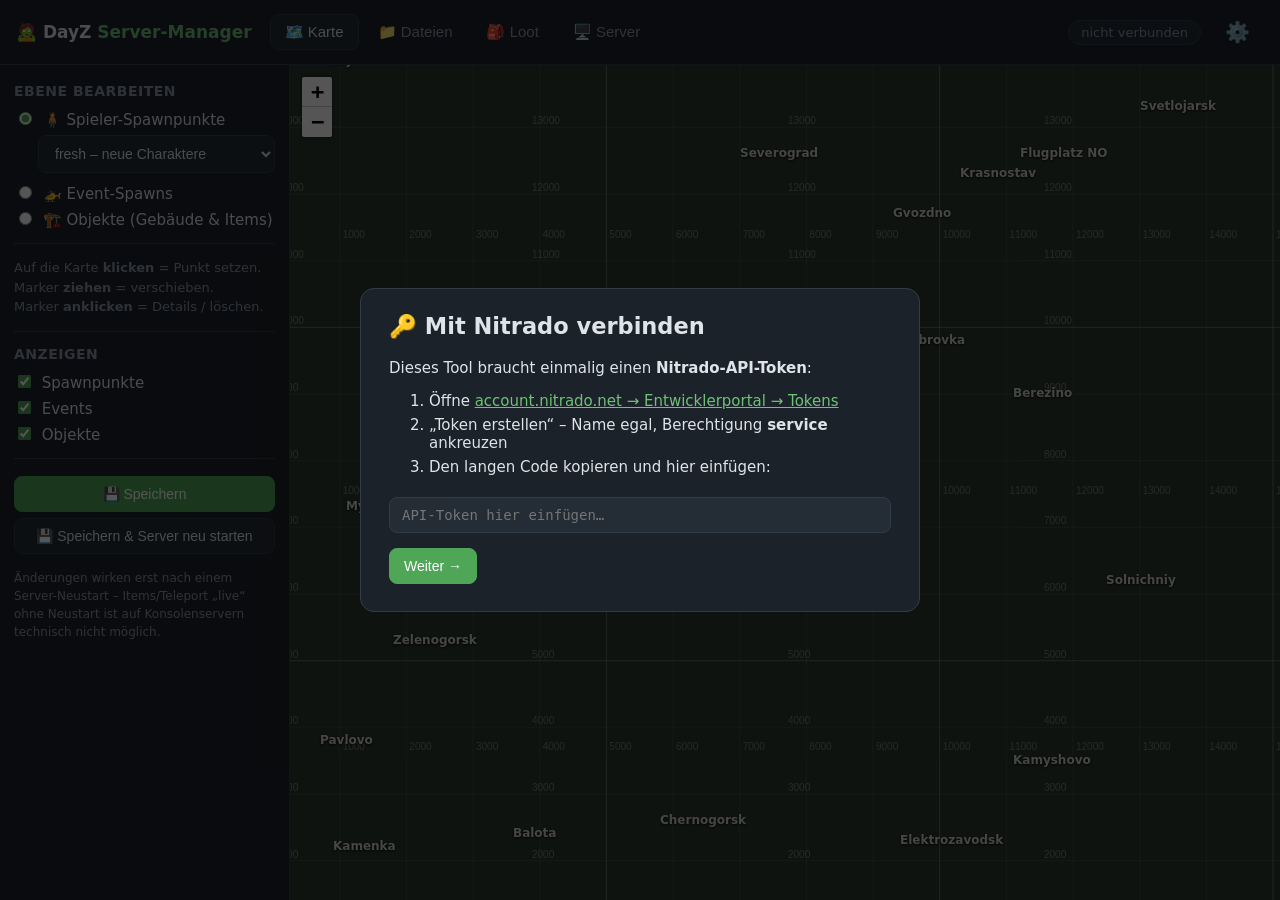
==== index.html @ c8b9493d "DayZ Nitrado Server-Manager als Handy-Web-App Statische Web-App für DayZ-Konsolenserver bei Nitrado:" ====
<!DOCTYPE html>
<html lang="de">
<head>
<meta charset="utf-8">
<meta name="viewport" content="width=device-width, initial-scale=1">
<title>DayZ Nitrado Server-Manager</title>
<link rel="icon" href="data:image/svg+xml,<svg xmlns='http://www.w3.org/2000/svg' viewBox='0 0 100 100'><text y='80' font-size='80'>🧟</text></svg>">
<link rel="stylesheet" href="vendor/leaflet/leaflet.css">
<link rel="stylesheet" href="style.css">
</head>
<body>

<header>
  <div class="brand">🧟 DayZ <span>Server-Manager</span></div>
  <nav id="tabs">
    <button data-tab="map" class="active">🗺️ Karte</button>
    <button data-tab="files">📁 Dateien</button>
    <button data-tab="loot">🎒 Loot</button>
    <button data-tab="server">🖥️ Server</button>
  </nav>
  <div class="header-right">
    <span id="status-pill" class="pill">…</span>
    <button id="btn-settings" title="Einstellungen">⚙️</button>
  </div>
</header>

<!-- ============================== Karte ============================== -->
<main id="tab-map" class="tab active">
  <aside class="map-side">
    <h3>Ebene bearbeiten</h3>
    <label class="radio"><input type="radio" name="layer" value="spawns" checked>
      🧍 Spieler-Spawnpunkte</label>
    <div class="sub" id="spawn-sub">
      <select id="spawn-section">
        <option value="fresh">fresh – neue Charaktere</option>
        <option value="hop">hop – Serverwechsler</option>
        <option value="travel">travel – Reisende</option>
      </select>
    </div>
    <label class="radio"><input type="radio" name="layer" value="events">
      🚁 Event-Spawns</label>
    <div class="sub hidden" id="event-sub">
      <select id="event-select"></select>
      <button id="btn-new-event" class="small">+ Neues Event</button>
    </div>
    <label class="radio"><input type="radio" name="layer" value="objects">
      🏗️ Objekte (Gebäude &amp; Items)</label>

    <hr>
    <p class="hint">Auf die Karte <b>klicken</b> = Punkt setzen.<br>
       Marker <b>ziehen</b> = verschieben.<br>
       Marker <b>anklicken</b> = Details / löschen.</p>

    <hr>
    <h3>Anzeigen</h3>
    <label><input type="checkbox" id="show-spawns" checked> Spawnpunkte</label>
    <label><input type="checkbox" id="show-events" checked> Events</label>
    <label><input type="checkbox" id="show-objects" checked> Objekte</label>

    <hr>
    <div id="map-dirty" class="dirty hidden">● Ungespeicherte Änderungen</div>
    <button id="btn-map-save" class="primary">💾 Speichern</button>
    <button id="btn-map-save-restart">💾 Speichern &amp; Server neu starten</button>
    <p class="hint small-text">Änderungen wirken erst nach einem
       Server-Neustart – Items/Teleport „live“ ohne Neustart ist auf
       Konsolenservern technisch nicht möglich.</p>
  </aside>
  <div id="map"></div>
</main>

<!-- ============================== Dateien ============================ -->
<main id="tab-files" class="tab">
  <aside class="files-side">
    <div class="search-row">
      <input id="file-search" placeholder="Datei suchen… (z.B. types)">
      <button id="btn-search" class="small">🔍</button>
    </div>
    <div id="search-results" class="hidden"></div>
    <div id="breadcrumb"></div>
    <ul id="file-list"></ul>
  </aside>
  <section class="editor-pane">
    <div class="editor-bar">
      <span id="editor-path" class="mono">Keine Datei geöffnet</span>
      <span id="editor-dirty" class="dirty hidden">●</span>
      <button id="btn-file-save" class="primary" disabled>💾 Speichern</button>
    </div>
    <textarea id="editor" class="mono" spellcheck="false"
      placeholder="Wähle links eine Datei aus – z.B. im Missionsordner: types.xml, cfggameplay.json, cfgeventspawns.xml …"></textarea>
  </section>
</main>

<!-- ============================== Loot =============================== -->
<main id="tab-loot" class="tab">
  <div class="loot-wrap">
    <div class="loot-bar">
      <input id="loot-search" placeholder="Item suchen… (z.B. AKM, Bandage)">
      <span id="loot-changed" class="dirty hidden"></span>
      <button id="btn-loot-save" class="primary" disabled>💾 Speichern</button>
    </div>
    <p class="hint">Loot-Ökonomie (<span class="mono">db/types.xml</span>):
      <b>nominal</b> = Zielanzahl auf der Karte, <b>min</b> = Mindestanzahl,
      <b>lifetime</b> = Sekunden bis Despawn, <b>restock</b> = Sekunden bis Nachschub.</p>
    <div class="table-scroll">
      <table id="loot-table">
        <thead><tr>
          <th>Item</th><th>Kategorie</th><th>nominal</th><th>min</th>
          <th>lifetime</th><th>restock</th><th>quantmin</th><th>quantmax</th>
        </tr></thead>
        <tbody></tbody>
      </table>
    </div>
  </div>
</main>

<!-- ============================== Server ============================= -->
<main id="tab-server" class="tab">
  <div class="server-wrap">
    <div class="card" id="server-card">
      <h3>Serverstatus</h3>
      <div id="server-status">Lade…</div>
      <div class="btn-row">
        <button id="btn-restart" class="primary">🔄 Neustarten</button>
        <button id="btn-stop" class="danger">⏹ Stoppen</button>
        <button id="btn-refresh-status" class="small">Aktualisieren</button>
      </div>
    </div>
    <div class="card info">
      <h3>ℹ️ Wichtig zu wissen (Konsolen-Server)</h3>
      <ul>
        <li>Eine <b>init.c gibt es auf PS4/PS5/Xbox-Servern nicht</b> –
          eigenes Scripting ist nur auf PC-Servern möglich. Dieses Tool zeigt
          dir dafür <b>alle</b> Dateien, die wirklich auf deinem Server liegen
          (auch die, die das Nitrado-Webinterface nicht anzeigt).</li>
        <li><b>Spieler live teleportieren oder Items sofort spawnen</b> geht auf
          Konsole nicht – dafür bräuchte es Server-Mods, die nur auf PC laufen.</li>
        <li>Was geht: <b>Spawnpunkte</b>, <b>Events</b> (z.B. Heli-Crashes),
          <b>Gebäude/Objekte</b> (Objekt-Spawner) und die komplette
          <b>Loot-Tabelle</b> ändern. Nach dem Speichern einmal
          <b>neustarten</b> – dann ist alles im Spiel.</li>
        <li>Vor jedem Speichern legt das Tool automatisch ein <b>Backup</b> an
          – am PC im Ordner <span class="mono">backups/</span>, am Handy im
          Browser (abrufbar unter ⚙️ → Backups).</li>
      </ul>
    </div>
  </div>
</main>

<!-- ============================ Einrichtung =========================== -->
<div id="setup-overlay" class="overlay hidden">
  <div class="dialog">
    <h2>🔑 Mit Nitrado verbinden</h2>
    <div id="setup-step1">
      <p>Dieses Tool braucht einmalig einen <b>Nitrado-API-Token</b>:</p>
      <ol>
        <li>Öffne <a href="https://account.nitrado.net/developer/tokens" target="_blank">account.nitrado.net → Entwicklerportal → Tokens</a></li>
        <li>„Token erstellen“ – Name egal, Berechtigung <b>service</b> ankreuzen</li>
        <li>Den langen Code kopieren und hier einfügen:</li>
      </ol>
      <input id="setup-token" class="mono" placeholder="API-Token hier einfügen…">
      <div class="btn-row">
        <button id="btn-setup-next" class="primary">Weiter →</button>
        <button id="btn-setup-close" class="hidden">Abbrechen</button>
      </div>
    </div>
    <div id="setup-step2" class="hidden">
      <p>Wähle deinen DayZ-Server:</p>
      <div id="setup-services"></div>
      <div class="btn-row">
        <button id="btn-setup-back" class="small">← Zurück</button>
      </div>
    </div>
    <div id="setup-settings" class="hidden">
      <hr>
      <div id="backup-section" class="hidden">
        <h3>💾 Backups (auf diesem Gerät)</h3>
        <p class="hint">Vor jedem Speichern wird die alte Server-Version hier
          im Browser gesichert. Zum Wiederherstellen: herunterladen und den
          Inhalt über den Dateien-Tab wieder speichern.</p>
        <div id="backup-list" class="hint">Noch keine Backups.</div>
        <hr>
      </div>
      <h3>Karten-Kacheln (optional)</h3>
      <p class="hint">Ohne Eintrag zeigt die Karte ein Koordinatengitter mit
        Ortsnamen. Wer eigene Chernarus-Kacheln hat (z.B. selbst gehostet),
        kann hier eine URL-Vorlage eintragen, etwa
        <span class="mono">https://mein-server/{z}/{x}/{y}.png</span></p>
      <input id="setup-tileurl" class="mono" placeholder="Kachel-URL (optional)">
      <div class="btn-row">
        <button id="btn-settings-save" class="primary">Speichern</button>
      </div>
    </div>
    <p id="setup-error" class="error hidden"></p>
  </div>
</div>

<div id="toast-wrap"></div>

<script src="vendor/leaflet/leaflet.js"></script>
<script src="direct.js"></script>
<script src="app.js"></script>
<script src="map.js"></script>
<script src="editor.js"></script>
</body>
</html>
---- vendor/leaflet/leaflet.css ----
/* required styles */

.leaflet-pane,
.leaflet-tile,
.leaflet-marker-icon,
.leaflet-marker-shadow,
.leaflet-tile-container,
.leaflet-pane > svg,
.leaflet-pane > canvas,
.leaflet-zoom-box,
.leaflet-image-layer,
.leaflet-layer {
	position: absolute;
	left: 0;
	top: 0;
	}
.leaflet-container {
	overflow: hidden;
	}
.leaflet-tile,
.leaflet-marker-icon,
.leaflet-marker-shadow {
	-webkit-user-select: none;
	   -moz-user-select: none;
	        user-select: none;
	  -webkit-user-drag: none;
	}
/* Prevents IE11 from highlighting tiles in blue */
.leaflet-tile::selection {
	background: transparent;
}
/* Safari renders non-retina tile on retina better with this, but Chrome is worse */
.leaflet-safari .leaflet-tile {
	image-rendering: -webkit-optimize-contrast;
	}
/* hack that prevents hw layers "stretching" when loading new tiles */
.leaflet-safari .leaflet-tile-container {
	width: 1600px;
	height: 1600px;
	-webkit-transform-origin: 0 0;
	}
.leaflet-marker-icon,
.leaflet-marker-shadow {
	display: block;
	}
/* .leaflet-container svg: reset svg max-width decleration shipped in Joomla! (joomla.org) 3.x */
/* .leaflet-container img: map is broken in FF if you have max-width: 100% on tiles */
.leaflet-container .leaflet-overlay-pane svg {
	max-width: none !important;
	max-height: none !important;
	}
.leaflet-container .leaflet-marker-pane img,
.leaflet-container .leaflet-shadow-pane img,
.leaflet-container .leaflet-tile-pane img,
.leaflet-container img.leaflet-image-layer,
.leaflet-container .leaflet-tile {
	max-width: none !important;
	max-height: none !important;
	width: auto;
	padding: 0;
	}

.leaflet-container img.leaflet-tile {
	/* See: https://bugs.chromium.org/p/chromium/issues/detail?id=600120 */
	mix-blend-mode: plus-lighter;
}

.leaflet-container.leaflet-touch-zoom {
	-ms-touch-action: pan-x pan-y;
	touch-action: pan-x pan-y;
	}
.leaflet-container.leaflet-touch-drag {
	-ms-touch-action: pinch-zoom;
	/* Fallback for FF which doesn't support pinch-zoom */
	touch-action: none;
	touch-action: pinch-zoom;
}
.leaflet-container.leaflet-touch-drag.leaflet-touch-zoom {
	-ms-touch-action: none;
	touch-action: none;
}
.leaflet-container {
	-webkit-tap-highlight-color: transparent;
}
.leaflet-container a {
	-webkit-tap-highlight-color: rgba(51, 181, 229, 0.4);
}
.leaflet-tile {
	filter: inherit;
	visibility: hidden;
	}
.leaflet-tile-loaded {
	visibility: inherit;
	}
.leaflet-zoom-box {
	width: 0;
	height: 0;
	-moz-box-sizing: border-box;
	     box-sizing: border-box;
	z-index: 800;
	}
/* workaround for https://bugzilla.mozilla.org/show_bug.cgi?id=888319 */
.leaflet-overlay-pane svg {
	-moz-user-select: none;
	}

.leaflet-pane         { z-index: 400; }

.leaflet-tile-pane    { z-index: 200; }
.leaflet-overlay-pane { z-index: 400; }
.leaflet-shadow-pane  { z-index: 500; }
.leaflet-marker-pane  { z-index: 600; }
.leaflet-tooltip-pane   { z-index: 650; }
.leaflet-popup-pane   { z-index: 700; }

.leaflet-map-pane canvas { z-index: 100; }
.leaflet-map-pane svg    { z-index: 200; }

.leaflet-vml-shape {
	width: 1px;
	height: 1px;
	}
.lvml {
	behavior: url(#default#VML);
	display: inline-block;
	position: absolute;
	}


/* control positioning */

.leaflet-control {
	position: relative;
	z-index: 800;
	pointer-events: visiblePainted; /* IE 9-10 doesn't have auto */
	pointer-events: auto;
	}
.leaflet-top,
.leaflet-bottom {
	position: absolute;
	z-index: 1000;
	pointer-events: none;
	}
.leaflet-top {
	top: 0;
	}
.leaflet-right {
	right: 0;
	}
.leaflet-bottom {
	bottom: 0;
	}
.leaflet-left {
	left: 0;
	}
.leaflet-control {
	float: left;
	clear: both;
	}
.leaflet-right .leaflet-control {
	float: right;
	}
.leaflet-top .leaflet-control {
	margin-top: 10px;
	}
.leaflet-bottom .leaflet-control {
	margin-bottom: 10px;
	}
.leaflet-left .leaflet-control {
	margin-left: 10px;
	}
.leaflet-right .leaflet-control {
	margin-right: 10px;
	}


/* zoom and fade animations */

.leaflet-fade-anim .leaflet-popup {
	opacity: 0;
	-webkit-transition: opacity 0.2s linear;
	   -moz-transition: opacity 0.2s linear;
	        transition: opacity 0.2s linear;
	}
.leaflet-fade-anim .leaflet-map-pane .leaflet-popup {
	opacity: 1;
	}
.leaflet-zoom-animated {
	-webkit-transform-origin: 0 0;
	    -ms-transform-origin: 0 0;
	        transform-origin: 0 0;
	}
svg.leaflet-zoom-animated {
	will-change: transform;
}

.leaflet-zoom-anim .leaflet-zoom-animated {
	-webkit-transition: -webkit-transform 0.25s cubic-bezier(0,0,0.25,1);
	   -moz-transition:    -moz-transform 0.25s cubic-bezier(0,0,0.25,1);
	        transition:         transform 0.25s cubic-bezier(0,0,0.25,1);
	}
.leaflet-zoom-anim .leaflet-tile,
.leaflet-pan-anim .leaflet-tile {
	-webkit-transition: none;
	   -moz-transition: none;
	        transition: none;
	}

.leaflet-zoom-anim .leaflet-zoom-hide {
	visibility: hidden;
	}


/* cursors */

.leaflet-interactive {
	cursor: pointer;
	}
.leaflet-grab {
	cursor: -webkit-grab;
	cursor:    -moz-grab;
	cursor:         grab;
	}
.leaflet-crosshair,
.leaflet-crosshair .leaflet-interactive {
	cursor: crosshair;
	}
.leaflet-popup-pane,
.leaflet-control {
	cursor: auto;
	}
.leaflet-dragging .leaflet-grab,
.leaflet-dragging .leaflet-grab .leaflet-interactive,
.leaflet-dragging .leaflet-marker-draggable {
	cursor: move;
	cursor: -webkit-grabbing;
	cursor:    -moz-grabbing;
	cursor:         grabbing;
	}

/* marker & overlays interactivity */
.leaflet-marker-icon,
.leaflet-marker-shadow,
.leaflet-image-layer,
.leaflet-pane > svg path,
.leaflet-tile-container {
	pointer-events: none;
	}

.leaflet-marker-icon.leaflet-interactive,
.leaflet-image-layer.leaflet-interactive,
.leaflet-pane > svg path.leaflet-interactive,
svg.leaflet-image-layer.leaflet-interactive path {
	pointer-events: visiblePainted; /* IE 9-10 doesn't have auto */
	pointer-events: auto;
	}

/* visual tweaks */

.leaflet-container {
	background: #ddd;
	outline-offset: 1px;
	}
.leaflet-container a {
	color: #0078A8;
	}
.leaflet-zoom-box {
	border: 2px dotted #38f;
	background: rgba(255,255,255,0.5);
	}


/* general typography */
.leaflet-container {
	font-family: "Helvetica Neue", Arial, Helvetica, sans-serif;
	font-size: 12px;
	font-size: 0.75rem;
	line-height: 1.5;
	}


/* general toolbar styles */

.leaflet-bar {
	box-shadow: 0 1px 5px rgba(0,0,0,0.65);
	border-radius: 4px;
	}
.leaflet-bar a {
	background-color: #fff;
	border-bottom: 1px solid #ccc;
	width: 26px;
	height: 26px;
	line-height: 26px;
	display: block;
	text-align: center;
	text-decoration: none;
	color: black;
	}
.leaflet-bar a,
.leaflet-control-layers-toggle {
	background-position: 50% 50%;
	background-repeat: no-repeat;
	display: block;
	}
.leaflet-bar a:hover,
.leaflet-bar a:focus {
	background-color: #f4f4f4;
	}
.leaflet-bar a:first-child {
	border-top-left-radius: 4px;
	border-top-right-radius: 4px;
	}
.leaflet-bar a:last-child {
	border-bottom-left-radius: 4px;
	border-bottom-right-radius: 4px;
	border-bottom: none;
	}
.leaflet-bar a.leaflet-disabled {
	cursor: default;
	background-color: #f4f4f4;
	color: #bbb;
	}

.leaflet-touch .leaflet-bar a {
	width: 30px;
	height: 30px;
	line-height: 30px;
	}
.leaflet-touch .leaflet-bar a:first-child {
	border-top-left-radius: 2px;
	border-top-right-radius: 2px;
	}
.leaflet-touch .leaflet-bar a:last-child {
	border-bottom-left-radius: 2px;
	border-bottom-right-radius: 2px;
	}

/* zoom control */

.leaflet-control-zoom-in,
.leaflet-control-zoom-out {
	font: bold 18px 'Lucida Console', Monaco, monospace;
	text-indent: 1px;
	}

.leaflet-touch .leaflet-control-zoom-in, .leaflet-touch .leaflet-control-zoom-out  {
	font-size: 22px;
	}


/* layers control */

.leaflet-control-layers {
	box-shadow: 0 1px 5px rgba(0,0,0,0.4);
	background: #fff;
	border-radius: 5px;
	}
.leaflet-control-layers-toggle {
	background-image: url(images/layers.png);
	width: 36px;
	height: 36px;
	}
.leaflet-retina .leaflet-control-layers-toggle {
	background-image: url(images/layers-2x.png);
	background-size: 26px 26px;
	}
.leaflet-touch .leaflet-control-layers-toggle {
	width: 44px;
	height: 44px;
	}
.leaflet-control-layers .leaflet-control-layers-list,
.leaflet-control-layers-expanded .leaflet-control-layers-toggle {
	display: none;
	}
.leaflet-control-layers-expanded .leaflet-control-layers-list {
	display: block;
	position: relative;
	}
.leaflet-control-layers-expanded {
	padding: 6px 10px 6px 6px;
	color: #333;
	background: #fff;
	}
.leaflet-control-layers-scrollbar {
	overflow-y: scroll;
	overflow-x: hidden;
	padding-right: 5px;
	}
.leaflet-control-layers-selector {
	margin-top: 2px;
	position: relative;
	top: 1px;
	}
.leaflet-control-layers label {
	display: block;
	font-size: 13px;
	font-size: 1.08333em;
	}
.leaflet-control-layers-separator {
	height: 0;
	border-top: 1px solid #ddd;
	margin: 5px -10px 5px -6px;
	}

/* Default icon URLs */
.leaflet-default-icon-path { /* used only in path-guessing heuristic, see L.Icon.Default */
	background-image: url(images/marker-icon.png);
	}


/* attribution and scale controls */

.leaflet-container .leaflet-control-attribution {
	background: #fff;
	background: rgba(255, 255, 255, 0.8);
	margin: 0;
	}
.leaflet-control-attribution,
.leaflet-control-scale-line {
	padding: 0 5px;
	color: #333;
	line-height: 1.4;
	}
.leaflet-control-attribution a {
	text-decoration: none;
	}
.leaflet-control-attribution a:hover,
.leaflet-control-attribution a:focus {
	text-decoration: underline;
	}
.leaflet-attribution-flag {
	display: inline !important;
	vertical-align: baseline !important;
	width: 1em;
	height: 0.6669em;
	}
.leaflet-left .leaflet-control-scale {
	margin-left: 5px;
	}
.leaflet-bottom .leaflet-control-scale {
	margin-bottom: 5px;
	}
.leaflet-control-scale-line {
	border: 2px solid #777;
	border-top: none;
	line-height: 1.1;
	padding: 2px 5px 1px;
	white-space: nowrap;
	-moz-box-sizing: border-box;
	     box-sizing: border-box;
	background: rgba(255, 255, 255, 0.8);
	text-shadow: 1px 1px #fff;
	}
.leaflet-control-scale-line:not(:first-child) {
	border-top: 2px solid #777;
	border-bottom: none;
	margin-top: -2px;
	}
.leaflet-control-scale-line:not(:first-child):not(:last-child) {
	border-bottom: 2px solid #777;
	}

.leaflet-touch .leaflet-control-attribution,
.leaflet-touch .leaflet-control-layers,
.leaflet-touch .leaflet-bar {
	box-shadow: none;
	}
.leaflet-touch .leaflet-control-layers,
.leaflet-touch .leaflet-bar {
	border: 2px solid rgba(0,0,0,0.2);
	background-clip: padding-box;
	}


/* popup */

.leaflet-popup {
	position: absolute;
	text-align: center;
	margin-bottom: 20px;
	}
.leaflet-popup-content-wrapper {
	padding: 1px;
	text-align: left;
	border-radius: 12px;
	}
.leaflet-popup-content {
	margin: 13px 24px 13px 20px;
	line-height: 1.3;
	font-size: 13px;
	font-size: 1.08333em;
	min-height: 1px;
	}
.leaflet-popup-content p {
	margin: 17px 0;
	margin: 1.3em 0;
	}
.leaflet-popup-tip-container {
	width: 40px;
	height: 20px;
	position: absolute;
	left: 50%;
	margin-top: -1px;
	margin-left: -20px;
	overflow: hidden;
	pointer-events: none;
	}
.leaflet-popup-tip {
	width: 17px;
	height: 17px;
	padding: 1px;

	margin: -10px auto 0;
	pointer-events: auto;

	-webkit-transform: rotate(45deg);
	   -moz-transform: rotate(45deg);
	    -ms-transform: rotate(45deg);
	        transform: rotate(45deg);
	}
.leaflet-popup-content-wrapper,
.leaflet-popup-tip {
	background: white;
	color: #333;
	box-shadow: 0 3px 14px rgba(0,0,0,0.4);
	}
.leaflet-container a.leaflet-popup-close-button {
	position: absolute;
	top: 0;
	right: 0;
	border: none;
	text-align: center;
	width: 24px;
	height: 24px;
	font: 16px/24px Tahoma, Verdana, sans-serif;
	color: #757575;
	text-decoration: none;
	background: transparent;
	}
.leaflet-container a.leaflet-popup-close-button:hover,
.leaflet-container a.leaflet-popup-close-button:focus {
	color: #585858;
	}
.leaflet-popup-scrolled {
	overflow: auto;
	}

.leaflet-oldie .leaflet-popup-content-wrapper {
	-ms-zoom: 1;
	}
.leaflet-oldie .leaflet-popup-tip {
	width: 24px;
	margin: 0 auto;

	-ms-filter: "progid:DXImageTransform.Microsoft.Matrix(M11=0.70710678, M12=0.70710678, M21=-0.70710678, M22=0.70710678)";
	filter: progid:DXImageTransform.Microsoft.Matrix(M11=0.70710678, M12=0.70710678, M21=-0.70710678, M22=0.70710678);
	}

.leaflet-oldie .leaflet-control-zoom,
.leaflet-oldie .leaflet-control-layers,
.leaflet-oldie .leaflet-popup-content-wrapper,
.leaflet-oldie .leaflet-popup-tip {
	border: 1px solid #999;
	}


/* div icon */

.leaflet-div-icon {
	background: #fff;
	border: 1px solid #666;
	}


/* Tooltip */
/* Base styles for the element that has a tooltip */
.leaflet-tooltip {
	position: absolute;
	padding: 6px;
	background-color: #fff;
	border: 1px solid #fff;
	border-radius: 3px;
	color: #222;
	white-space: nowrap;
	-webkit-user-select: none;
	-moz-user-select: none;
	-ms-user-select: none;
	user-select: none;
	pointer-events: none;
	box-shadow: 0 1px 3px rgba(0,0,0,0.4);
	}
.leaflet-tooltip.leaflet-interactive {
	cursor: pointer;
	pointer-events: auto;
	}
.leaflet-tooltip-top:before,
.leaflet-tooltip-bottom:before,
.leaflet-tooltip-left:before,
.leaflet-tooltip-right:before {
	position: absolute;
	pointer-events: none;
	border: 6px solid transparent;
	background: transparent;
	content: "";
	}

/* Directions */

.leaflet-tooltip-bottom {
	margin-top: 6px;
}
.leaflet-tooltip-top {
	margin-top: -6px;
}
.leaflet-tooltip-bottom:before,
.leaflet-tooltip-top:before {
	left: 50%;
	margin-left: -6px;
	}
.leaflet-tooltip-top:before {
	bottom: 0;
	margin-bottom: -12px;
	border-top-color: #fff;
	}
.leaflet-tooltip-bottom:before {
	top: 0;
	margin-top: -12px;
	margin-left: -6px;
	border-bottom-color: #fff;
	}
.leaflet-tooltip-left {
	margin-left: -6px;
}
.leaflet-tooltip-right {
	margin-left: 6px;
}
.leaflet-tooltip-left:before,
.leaflet-tooltip-right:before {
	top: 50%;
	margin-top: -6px;
	}
.leaflet-tooltip-left:before {
	right: 0;
	margin-right: -12px;
	border-left-color: #fff;
	}
.leaflet-tooltip-right:before {
	left: 0;
	margin-left: -12px;
	border-right-color: #fff;
	}

/* Printing */

@media print {
	/* Prevent printers from removing background-images of controls. */
	.leaflet-control {
		-webkit-print-color-adjust: exact;
		print-color-adjust: exact;
		}
	}
---- style.css ----
:root {
  --bg: #14181d;
  --bg2: #1c2229;
  --bg3: #242c35;
  --border: #323c47;
  --text: #dde4ea;
  --muted: #8b98a5;
  --accent: #4fa657;
  --accent2: #6fc177;
  --danger: #c25050;
  --warn: #d8a03c;
}

* { box-sizing: border-box; }
html, body { height: 100%; margin: 0; }
body {
  font-family: "Segoe UI", system-ui, sans-serif;
  background: var(--bg);
  color: var(--text);
  display: flex;
  flex-direction: column;
  font-size: 15px;
}
.mono { font-family: Consolas, "SF Mono", monospace; }
.hidden { display: none !important; }
a { color: var(--accent2); }
hr { border: 0; border-top: 1px solid var(--border); margin: 14px 0; }

/* ------------------------------------------------------------- Header */
header {
  display: flex;
  align-items: center;
  gap: 18px;
  padding: 8px 16px;
  background: var(--bg2);
  border-bottom: 1px solid var(--border);
  flex: 0 0 auto;
}
.brand { font-weight: 700; font-size: 17px; white-space: nowrap; }
.brand span { color: var(--accent2); }
#tabs { display: flex; gap: 4px; flex: 1; }
#tabs button {
  background: none;
  border: 1px solid transparent;
  color: var(--muted);
  padding: 8px 14px;
  border-radius: 8px;
  cursor: pointer;
  font-size: 15px;
}
#tabs button:hover { color: var(--text); background: var(--bg3); }
#tabs button.active { color: var(--text); background: var(--bg3); border-color: var(--border); }
.header-right { display: flex; align-items: center; gap: 10px; }
.pill {
  padding: 4px 12px;
  border-radius: 99px;
  background: var(--bg3);
  border: 1px solid var(--border);
  font-size: 13px;
  color: var(--muted);
}
.pill.ok { color: #7ed88a; border-color: #3c6b42; }
.pill.bad { color: #e89090; border-color: #6b3c3c; }
#btn-settings { background: none; border: none; font-size: 20px; cursor: pointer; }

/* --------------------------------------------------------------- Tabs */
.tab { display: none; flex: 1; min-height: 0; }
.tab.active { display: flex; }

/* -------------------------------------------------------------- Karte */
.map-side {
  width: 290px;
  flex: 0 0 auto;
  background: var(--bg2);
  border-right: 1px solid var(--border);
  padding: 14px;
  overflow-y: auto;
}
.map-side h3 { margin: 4px 0 10px; font-size: 14px; text-transform: uppercase; color: var(--muted); letter-spacing: .5px; }
.map-side label { display: block; margin: 6px 0; cursor: pointer; }
.map-side .sub { margin: 4px 0 10px 24px; display: flex; gap: 6px; flex-direction: column; }
#map { flex: 1; background: #2a3540; }
.hint { color: var(--muted); font-size: 13px; line-height: 1.5; }
.small-text { font-size: 12px; }
.dirty { color: var(--warn); font-weight: 600; margin-bottom: 8px; }

/* Leaflet-Anpassungen */
.leaflet-container { background: #2e3a2e; font: inherit; }
.city-label {
  color: #ffffffcc;
  font-size: 12px;
  font-weight: 600;
  text-shadow: 0 1px 3px #000;
  white-space: nowrap;
  pointer-events: none;
}
.leaflet-popup-content-wrapper, .leaflet-popup-tip {
  background: var(--bg2); color: var(--text);
}
.popup-actions { margin-top: 8px; display: flex; gap: 6px; }

/* ------------------------------------------------------------ Buttons */
button {
  background: var(--bg3);
  color: var(--text);
  border: 1px solid var(--border);
  border-radius: 8px;
  padding: 9px 14px;
  cursor: pointer;
  font-size: 14px;
  margin: 3px 0;
}
button:hover { filter: brightness(1.15); }
button:disabled { opacity: .45; cursor: not-allowed; }
button.primary { background: var(--accent); border-color: var(--accent); color: #fff; }
button.danger { background: var(--danger); border-color: var(--danger); color: #fff; }
button.small { padding: 5px 10px; font-size: 13px; }
.btn-row { display: flex; gap: 8px; margin-top: 12px; flex-wrap: wrap; }
.map-side button { width: 100%; }
.map-side .sub button { width: auto; }

/* ------------------------------------------------------------ Dateien */
.files-side {
  width: 360px;
  flex: 0 0 auto;
  background: var(--bg2);
  border-right: 1px solid var(--border);
  display: flex;
  flex-direction: column;
  min-height: 0;
}
.search-row { display: flex; gap: 6px; padding: 10px; }
.search-row input { flex: 1; }
#search-results {
  max-height: 40%;
  overflow-y: auto;
  border-bottom: 1px solid var(--border);
  padding: 4px 10px 10px;
}
#search-results .result, #file-list li {
  padding: 6px 8px;
  border-radius: 6px;
  cursor: pointer;
  overflow: hidden;
  text-overflow: ellipsis;
  white-space: nowrap;
}
#search-results .result:hover, #file-list li:hover { background: var(--bg3); }
#search-results .result small { display: block; color: var(--muted); font-size: 11px; }
#breadcrumb { padding: 4px 12px; font-size: 13px; color: var(--muted); word-break: break-all; }
#breadcrumb a { cursor: pointer; }
#file-list { list-style: none; margin: 0; padding: 4px 8px; overflow-y: auto; flex: 1; }
#file-list .size { color: var(--muted); font-size: 12px; float: right; }
.editor-pane { flex: 1; display: flex; flex-direction: column; min-width: 0; }
.editor-bar {
  display: flex;
  align-items: center;
  gap: 10px;
  padding: 8px 12px;
  background: var(--bg2);
  border-bottom: 1px solid var(--border);
}
#editor-path { flex: 1; color: var(--muted); font-size: 13px; overflow: hidden; text-overflow: ellipsis; white-space: nowrap; }
#editor {
  flex: 1;
  background: var(--bg);
  color: var(--text);
  border: none;
  outline: none;
  resize: none;
  padding: 14px;
  font-size: 13px;
  line-height: 1.5;
  tab-size: 4;
}

/* --------------------------------------------------------------- Loot */
.loot-wrap { flex: 1; display: flex; flex-direction: column; padding: 14px 18px; min-height: 0; min-width: 0; }
.loot-bar { display: flex; gap: 10px; align-items: center; }
.loot-bar input { flex: 0 0 320px; }
.table-scroll { overflow: auto; flex: 1; margin-top: 10px; border: 1px solid var(--border); border-radius: 8px; }
table { border-collapse: collapse; width: 100%; font-size: 14px; }
th, td { padding: 7px 10px; border-bottom: 1px solid var(--border); text-align: left; }
th { position: sticky; top: 0; background: var(--bg3); z-index: 1; }
td input {
  width: 76px;
  background: var(--bg);
  text-align: right;
}
td input.changed { border-color: var(--warn); color: var(--warn); }
tr:hover td { background: #ffffff08; }

/* -------------------------------------------------------------- Server */
.server-wrap { flex: 1; padding: 20px; overflow-y: auto; max-width: 860px; }
.card {
  background: var(--bg2);
  border: 1px solid var(--border);
  border-radius: 12px;
  padding: 18px 22px;
  margin-bottom: 18px;
}
.card h3 { margin-top: 0; }
.card.info { border-color: #4a5a3c; background: #1d231a; }
.card.info li { margin: 8px 0; line-height: 1.5; }
#server-status .row { display: flex; gap: 10px; margin: 6px 0; }
#server-status .k { color: var(--muted); width: 130px; }
.status-started { color: #7ed88a; font-weight: 600; }
.status-stopped, .status-stopping { color: var(--danger); font-weight: 600; }
.status-restarting, .status-starting { color: var(--warn); font-weight: 600; }

/* ------------------------------------------------------ Setup/Overlay */
.overlay {
  position: fixed;
  inset: 0;
  background: #000a;
  display: flex;
  align-items: center;
  justify-content: center;
  z-index: 2000;
}
.dialog {
  background: var(--bg2);
  border: 1px solid var(--border);
  border-radius: 14px;
  padding: 24px 28px;
  width: min(560px, 92vw);
  max-height: 88vh;
  overflow-y: auto;
}
.dialog h2 { margin-top: 0; }
.dialog ol li { margin: 6px 0; }
input[type="radio"], input[type="checkbox"] {
  width: auto;
  margin-right: 6px;
  accent-color: var(--accent);
}
input, select {
  background: var(--bg3);
  color: var(--text);
  border: 1px solid var(--border);
  border-radius: 8px;
  padding: 9px 12px;
  font-size: 14px;
  width: 100%;
}
.dialog input { margin-top: 6px; }
#setup-services .service {
  padding: 10px 14px;
  border: 1px solid var(--border);
  border-radius: 8px;
  margin: 8px 0;
  cursor: pointer;
}
#setup-services .service:hover { border-color: var(--accent); }
#setup-services .service small { color: var(--muted); display: block; }
.error { color: #e89090; }

/* ------------------------------------------------- Handy & kleine Fenster */
@media (max-width: 900px) {
  body { font-size: 14px; }
  header { flex-wrap: wrap; gap: 8px; padding: 8px 10px; }
  .brand { font-size: 15px; }
  #tabs { order: 3; width: 100%; overflow-x: auto; }
  #tabs button { padding: 8px 10px; white-space: nowrap; }

  /* Karte: Karte oben, Bedienleiste darunter (einklappbar per Kopfzeile) */
  #tab-map { flex-direction: column; }
  #map { order: 1; min-height: 46vh; }
  .map-side {
    order: 2;
    width: 100%;
    max-height: 40vh;
    border-right: none;
    border-top: 1px solid var(--border);
    padding: 10px 14px;
  }

  /* Dateien: Liste oben, Editor darunter */
  #tab-files { flex-direction: column; }
  .files-side {
    width: 100%;
    max-height: 42vh;
    border-right: none;
    border-bottom: 1px solid var(--border);
  }
  .editor-pane { min-height: 46vh; }

  .loot-wrap { padding: 10px; }
  .loot-bar { flex-wrap: wrap; }
  .loot-bar input { flex: 1 1 100%; }
  td input { width: 62px; }
  th, td { padding: 6px 6px; }

  .server-wrap { padding: 12px; }
  .dialog { padding: 16px 18px; }

  /* Touch-Ziele etwas größer */
  button { padding: 10px 14px; }
  .leaflet-popup-content { font-size: 14px; }
}

/* -------------------------------------------------------------- Toasts */
#toast-wrap {
  position: fixed;
  bottom: 18px;
  right: 18px;
  display: flex;
  flex-direction: column;
  gap: 8px;
  z-index: 3000;
}
.toast {
  background: var(--bg3);
  border: 1px solid var(--border);
  border-left: 4px solid var(--accent);
  border-radius: 8px;
  padding: 12px 16px;
  max-width: 420px;
  box-shadow: 0 4px 14px #0008;
  animation: slidein .2s ease-out;
}
.toast.error { border-left-color: var(--danger); }
.toast.warn { border-left-color: var(--warn); }
@keyframes slidein { from { transform: translateX(30px); opacity: 0; } }
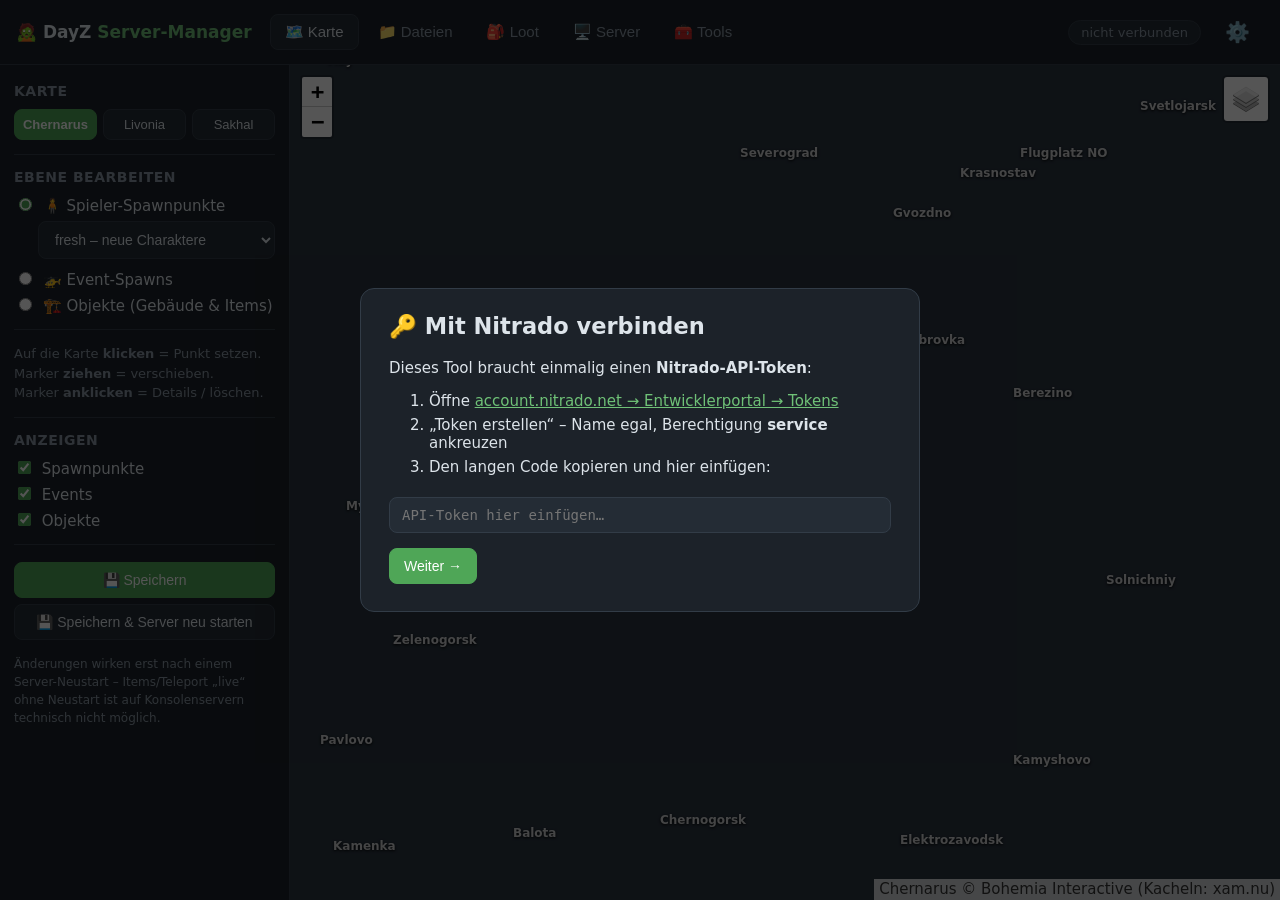
==== commit 51ea3256: "Karten-Umschalter: Chernarus, Livonia und Sakhal wählbar Haupt-Karte und Tools-Positions-Picker per " ====
--- a/index.html
+++ b/index.html
@@ -17,6 +17,7 @@
     <button data-tab="files">📁 Dateien</button>
     <button data-tab="loot">🎒 Loot</button>
     <button data-tab="server">🖥️ Server</button>
+    <button data-tab="tools">🧰 Tools</button>
   </nav>
   <div class="header-right">
     <span id="status-pill" class="pill">…</span>
@@ -27,6 +28,13 @@
 <!-- ============================== Karte ============================== -->
 <main id="tab-map" class="tab active">
   <aside class="map-side">
+    <h3>Karte</h3>
+    <div class="map-switch" id="map-switch-main">
+      <button data-mapkey="chernarusplus" class="active">Chernarus</button>
+      <button data-mapkey="enoch">Livonia</button>
+      <button data-mapkey="sakhal">Sakhal</button>
+    </div>
+    <hr>
     <h3>Ebene bearbeiten</h3>
     <label class="radio"><input type="radio" name="layer" value="spawns" checked>
       🧍 Spieler-Spawnpunkte</label>
@@ -146,6 +154,66 @@
   </div>
 </main>
 
+<!-- ============================== Tools ============================== -->
+<main id="tab-tools" class="tab">
+  <div class="tools-wrap">
+    <div id="tools-home">
+      <p class="hint">Fertige Generatoren für beliebte Server-Anpassungen.
+        Ablauf: konfigurieren → <b>🔍 Vorschau</b> (zeigt genau, welche Datei
+        sich wie ändert) → <b>Übernehmen</b> → unten <b>💾 Speichern</b> →
+        Server neu starten, fertig.</p>
+      <div id="tools-grid"></div>
+    </div>
+    <div id="tool-panel" class="hidden">
+      <div class="tool-head">
+        <button id="btn-tool-back" class="small">← Alle Tools</button>
+        <h2 id="tool-title"></h2>
+      </div>
+      <p id="tool-desc" class="hint"></p>
+      <div id="tool-form"></div>
+      <div class="btn-row">
+        <button id="btn-tool-preview" class="primary">🔍 Vorschau</button>
+      </div>
+    </div>
+  </div>
+  <div id="staging-bar" class="hidden">
+    <span id="staging-info"></span>
+    <button id="btn-staging-save" class="primary">💾 Speichern</button>
+    <button id="btn-staging-clear" class="small">Verwerfen</button>
+  </div>
+</main>
+
+<!-- ======================= Tool-Vorschau (Modal) ====================== -->
+<div id="preview-overlay" class="overlay hidden">
+  <div class="dialog wide">
+    <h2>🔍 Vorschau der Änderungen</h2>
+    <div id="preview-files"></div>
+    <div class="btn-row">
+      <button id="btn-preview-apply" class="primary">✔ Übernehmen</button>
+      <button id="btn-preview-cancel">Abbrechen</button>
+    </div>
+  </div>
+</div>
+
+<!-- ===================== Karten-Picker (Modal) ======================== -->
+<div id="mappick-overlay" class="overlay hidden">
+  <div class="dialog wide">
+    <h2 id="mappick-title">🗺️ Position(en) wählen</h2>
+    <div class="map-switch" id="map-switch-pick">
+      <button data-mapkey="chernarusplus">Chernarus</button>
+      <button data-mapkey="enoch">Livonia</button>
+      <button data-mapkey="sakhal">Sakhal</button>
+    </div>
+    <p class="hint">Auf die Karte tippen = Punkt setzen · Marker ziehen =
+      verschieben · Marker antippen = löschen</p>
+    <div id="mappick-map"></div>
+    <div class="btn-row">
+      <button id="btn-mappick-ok" class="primary">✔ Übernehmen</button>
+      <button id="btn-mappick-cancel">Abbrechen</button>
+    </div>
+  </div>
+</div>
+
 <!-- ============================ Einrichtung =========================== -->
 <div id="setup-overlay" class="overlay hidden">
   <div class="dialog">
@@ -201,5 +269,6 @@
 <script src="app.js"></script>
 <script src="map.js"></script>
 <script src="editor.js"></script>
+<script src="tools.js"></script>
 </body>
 </html>
--- a/style.css
+++ b/style.css
@@ -208,6 +208,125 @@
 .status-stopped, .status-stopping { color: var(--danger); font-weight: 600; }
 .status-restarting, .status-starting { color: var(--warn); font-weight: 600; }
 
+/* ------------------------------------------------------ Karten-Umschalter */
+.map-switch { display: flex; gap: 6px; margin: 4px 0 10px; }
+.map-switch button {
+  flex: 1;
+  padding: 7px 4px;
+  font-size: 13px;
+  margin: 0;
+}
+.map-switch button.active {
+  background: var(--accent);
+  border-color: var(--accent);
+  color: #fff;
+  font-weight: 700;
+}
+
+/* --------------------------------------------------------------- Tools */
+#tab-tools { flex-direction: column; }
+.tools-wrap { flex: 1; overflow-y: auto; padding: 16px 20px; min-height: 0; min-width: 0; }
+#tools-grid {
+  display: grid;
+  grid-template-columns: repeat(auto-fill, minmax(280px, 1fr));
+  gap: 12px;
+  margin-top: 12px;
+}
+.tool-card {
+  display: flex;
+  gap: 14px;
+  align-items: center;
+  background: var(--bg2);
+  border: 1px solid var(--border);
+  border-radius: 12px;
+  padding: 14px 16px;
+  cursor: pointer;
+}
+.tool-card:hover { border-color: var(--accent); }
+.tool-card .tool-icon {
+  font-size: 26px;
+  flex: 0 0 46px;
+  height: 46px;
+  display: flex;
+  align-items: center;
+  justify-content: center;
+  background: var(--bg3);
+  border-radius: 10px;
+}
+.tool-card b { display: block; margin-bottom: 3px; }
+.tool-card small { color: var(--muted); line-height: 1.35; display: block; }
+
+#tool-panel { max-width: 860px; }
+.tool-head { display: flex; align-items: center; gap: 12px; }
+.tool-head h2 { margin: 8px 0; font-size: 20px; }
+#tool-form .field { margin: 12px 0; }
+#tool-form label.fl { display: block; color: var(--muted); font-size: 13px; margin-bottom: 4px; }
+#tool-form input, #tool-form select { max-width: 420px; }
+#tool-form input[type="number"] { width: 110px; }
+#tool-form .row { display: flex; gap: 8px; flex-wrap: wrap; align-items: center; margin: 6px 0; }
+#tool-form .grp {
+  border: 1px solid var(--border);
+  border-radius: 10px;
+  padding: 12px 14px;
+  margin: 14px 0;
+}
+#tool-form .grp > h4 { margin: 0 0 8px; }
+#tool-form input.item-name { flex: 1 1 220px; max-width: none; }
+#tool-form input.num { width: 90px; }
+#tool-form .poslist input { width: 110px; }
+
+#staging-bar {
+  flex: 0 0 auto;
+  display: flex;
+  align-items: center;
+  gap: 12px;
+  padding: 10px 16px;
+  background: #2a2413;
+  border-top: 2px solid var(--warn);
+}
+#staging-info { flex: 1; color: var(--warn); font-weight: 600; }
+
+/* Vorschau-Modal */
+.dialog.wide { width: min(860px, 96vw); }
+.preview-file {
+  border: 1px solid var(--border);
+  border-radius: 10px;
+  margin: 12px 0;
+  overflow: hidden;
+}
+.preview-file .pf-head {
+  display: flex;
+  gap: 10px;
+  align-items: center;
+  padding: 10px 14px;
+  background: var(--bg3);
+  flex-wrap: wrap;
+}
+.pf-head .mono { word-break: break-all; }
+.badge { padding: 2px 10px; border-radius: 99px; font-size: 12px; font-weight: 700; }
+.badge.new { background: #2b4d31; color: #8fe39a; }
+.badge.mod { background: #4d432b; color: #e3cd8f; }
+.pf-summary { padding: 4px 14px 8px 28px; margin: 0; }
+.pf-summary li { margin: 4px 0; }
+.pf-diff-toggle { margin: 0 14px 12px; }
+.diff {
+  background: var(--bg);
+  font-family: Consolas, monospace;
+  font-size: 12px;
+  line-height: 1.45;
+  overflow: auto;
+  max-height: 300px;
+  white-space: pre;
+  padding: 8px 0;
+}
+.diff div { padding: 0 14px; }
+.diff .add { background: #17301b; color: #8fe39a; }
+.diff .del { background: #33191c; color: #e39a9a; }
+.diff .ctx { color: var(--muted); }
+.diff .skip { color: var(--muted); font-style: italic; }
+
+#mappick-map { height: min(55vh, 480px); border-radius: 10px; background: #2a3540; }
+
 /* ------------------------------------------------------ Setup/Overlay */
 .overlay {
   position: fixed;
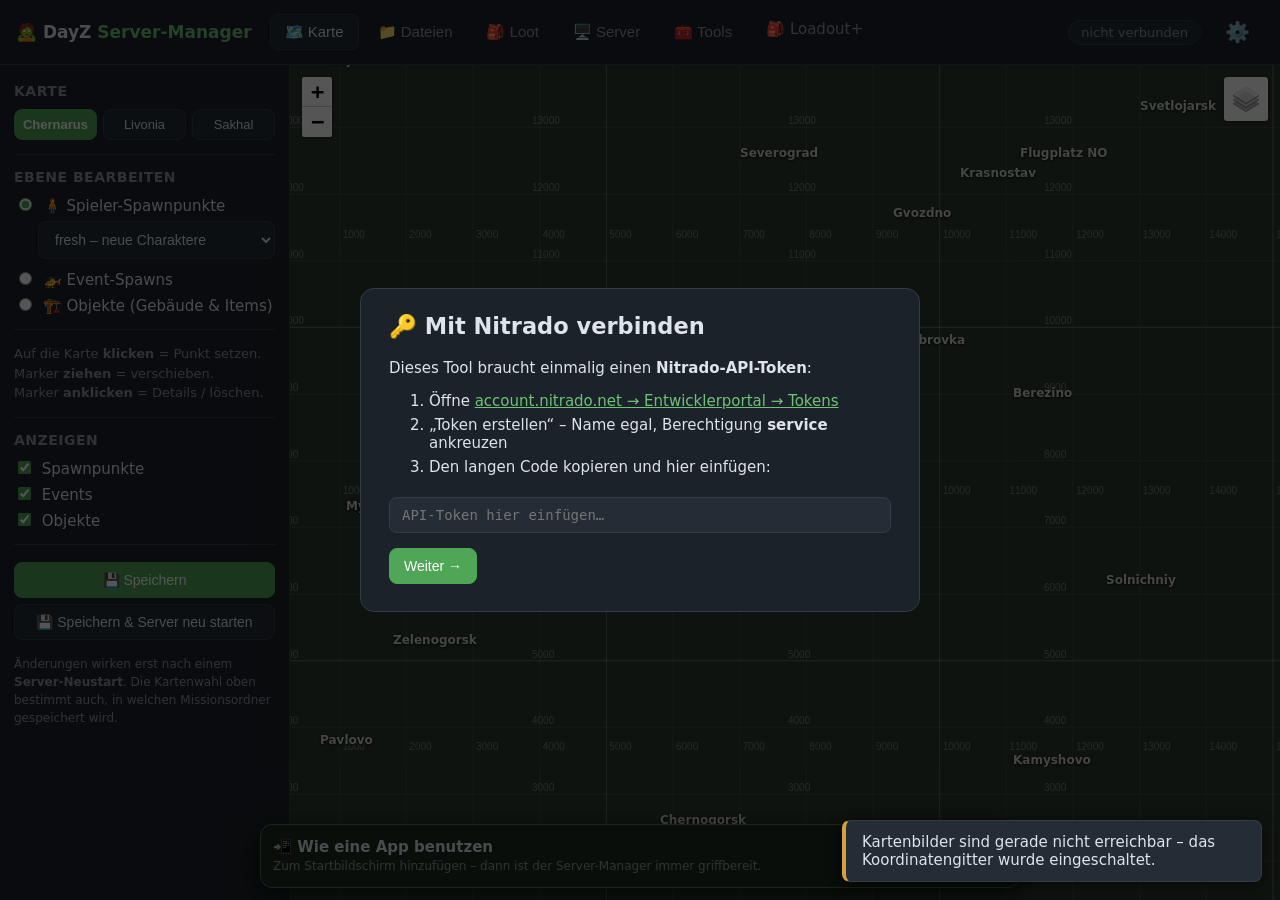
==== commit a508b0bd: "DayZ Server-Manager und Loadout-Designer fertigstellen" ====
--- a/index.html
+++ b/index.html
@@ -5,6 +5,10 @@
 <meta name="viewport" content="width=device-width, initial-scale=1">
 <title>DayZ Nitrado Server-Manager</title>
 <link rel="icon" href="data:image/svg+xml,<svg xmlns='http://www.w3.org/2000/svg' viewBox='0 0 100 100'><text y='80' font-size='80'>🧟</text></svg>">
+<link rel="manifest" href="manifest.webmanifest">
+<meta name="theme-color" content="#1c2229">
+<meta name="apple-mobile-web-app-capable" content="yes">
+<meta name="apple-mobile-web-app-status-bar-style" content="black-translucent">
 <link rel="stylesheet" href="vendor/leaflet/leaflet.css">
 <link rel="stylesheet" href="style.css">
 </head>
@@ -18,6 +22,7 @@
     <button data-tab="loot">🎒 Loot</button>
     <button data-tab="server">🖥️ Server</button>
     <button data-tab="tools">🧰 Tools</button>
+    <a class="nav-link" href="loadout/">🎒 Loadout+</a>
   </nav>
   <div class="header-right">
     <span id="status-pill" class="pill">…</span>
@@ -70,8 +75,8 @@
     <button id="btn-map-save" class="primary">💾 Speichern</button>
     <button id="btn-map-save-restart">💾 Speichern &amp; Server neu starten</button>
     <p class="hint small-text">Änderungen wirken erst nach einem
-       Server-Neustart – Items/Teleport „live“ ohne Neustart ist auf
-       Konsolenservern technisch nicht möglich.</p>
+       <b>Server-Neustart</b>. Die Kartenwahl oben bestimmt auch, in
+       welchen Missionsordner gespeichert wird.</p>
   </aside>
   <div id="map"></div>
 </main>
@@ -134,21 +139,20 @@
       </div>
     </div>
     <div class="card info">
-      <h3>ℹ️ Wichtig zu wissen (Konsolen-Server)</h3>
+      <h3>ℹ️ Wichtig zu wissen</h3>
       <ul>
-        <li>Eine <b>init.c gibt es auf PS4/PS5/Xbox-Servern nicht</b> –
-          eigenes Scripting ist nur auf PC-Servern möglich. Dieses Tool zeigt
-          dir dafür <b>alle</b> Dateien, die wirklich auf deinem Server liegen
-          (auch die, die das Nitrado-Webinterface nicht anzeigt).</li>
-        <li><b>Spieler live teleportieren oder Items sofort spawnen</b> geht auf
-          Konsole nicht – dafür bräuchte es Server-Mods, die nur auf PC laufen.</li>
-        <li>Was geht: <b>Spawnpunkte</b>, <b>Events</b> (z.B. Heli-Crashes),
-          <b>Gebäude/Objekte</b> (Objekt-Spawner) und die komplette
-          <b>Loot-Tabelle</b> ändern. Nach dem Speichern einmal
-          <b>neustarten</b> – dann ist alles im Spiel.</li>
+        <li><b>Änderungen gelten erst nach einem Server-Neustart.</b>
+          Ablauf: bearbeiten → <b>💾 Speichern</b> → <b>🔄 Neustarten</b> –
+          dann ist alles im Spiel.</li>
+        <li>Die Tools ändern <b>nur das, was du eingibst</b> – der Rest der
+          Datei bleibt unangetastet. Die <b>🔍 Vorschau</b> zeigt dir vorher
+          jede Änderung als Diff.</li>
         <li>Vor jedem Speichern legt das Tool automatisch ein <b>Backup</b> an
           – am PC im Ordner <span class="mono">backups/</span>, am Handy im
           Browser (abrufbar unter ⚙️ → Backups).</li>
+        <li>Der Dateimanager zeigt <b>alle</b> Dateien, die wirklich auf
+          deinem Server liegen – auch die, die das Nitrado-Webinterface
+          nicht anzeigt.</li>
       </ul>
     </div>
   </div>
@@ -225,7 +229,8 @@
         <li>„Token erstellen“ – Name egal, Berechtigung <b>service</b> ankreuzen</li>
         <li>Den langen Code kopieren und hier einfügen:</li>
       </ol>
-      <input id="setup-token" class="mono" placeholder="API-Token hier einfügen…">
+      <input id="setup-token" class="mono" type="password" autocomplete="off"
+        autocapitalize="none" spellcheck="false" placeholder="API-Token hier einfügen…">
       <div class="btn-row">
         <button id="btn-setup-next" class="primary">Weiter →</button>
         <button id="btn-setup-close" class="hidden">Abbrechen</button>
@@ -256,10 +261,22 @@
       <input id="setup-tileurl" class="mono" placeholder="Kachel-URL (optional)">
       <div class="btn-row">
         <button id="btn-settings-save" class="primary">Speichern</button>
+        <button id="btn-server-change">Anderen Server wählen</button>
       </div>
     </div>
     <p id="setup-error" class="error hidden"></p>
   </div>
+</div>
+
+<div id="install-tip" class="install-tip hidden">
+  <div><b>📲 Wie eine App benutzen</b><br><span>Zum Startbildschirm hinzufügen – dann ist der Server-Manager immer griffbereit.</span></div>
+  <button id="btn-install" class="primary hidden">Installieren</button>
+  <button id="btn-install-help">So geht’s</button>
+  <button id="btn-install-close" class="small" aria-label="Hinweis schließen">✕</button>
+</div>
+
+<div id="loading" class="loading hidden" role="status" aria-live="polite">
+  <span class="spinner"></span><span>Lade…</span>
 </div>
 
 <div id="toast-wrap"></div>
--- a/style.css
+++ b/style.css
@@ -48,7 +48,15 @@
   cursor: pointer;
   font-size: 15px;
 }
-#tabs button:hover { color: var(--text); background: var(--bg3); }
+#tabs .nav-link {
+  color: var(--muted);
+  padding: 8px 14px;
+  border: 1px solid transparent;
+  border-radius: 8px;
+  text-decoration: none;
+  white-space: nowrap;
+}
+#tabs button:hover, #tabs .nav-link:hover { color: var(--text); background: var(--bg3); }
 #tabs button.active { color: var(--text); background: var(--bg3); border-color: var(--border); }
 .header-right { display: flex; align-items: center; gap: 10px; }
 .pill {
@@ -381,6 +389,7 @@
   .brand { font-size: 15px; }
   #tabs { order: 3; width: 100%; overflow-x: auto; }
   #tabs button { padding: 8px 10px; white-space: nowrap; }
+  #tabs .nav-link { padding: 8px 10px; }
 
   /* Karte: Karte oben, Bedienleiste darunter (einklappbar per Kopfzeile) */
   #tab-map { flex-direction: column; }
@@ -418,6 +427,60 @@
   .leaflet-popup-content { font-size: 14px; }
 }
 
+/* ------------------------------------------------------- App-Installation */
+.install-tip {
+  position: fixed;
+  left: 12px;
+  right: 12px;
+  bottom: 12px;
+  z-index: 1900;
+  display: flex;
+  align-items: center;
+  gap: 10px;
+  max-width: 760px;
+  margin: 0 auto;
+  padding: 10px 12px;
+  border: 1px solid #4a6b4e;
+  border-radius: 12px;
+  background: #1c2a1e;
+  box-shadow: 0 8px 28px #000a;
+}
+.install-tip > div { flex: 1; }
+.install-tip span { color: var(--muted); font-size: 12px; }
+.install-tip button { flex: 0 0 auto; }
+
+@media (max-width: 620px) {
+  .install-tip { flex-wrap: wrap; }
+  .install-tip > div { flex-basis: calc(100% - 44px); }
+}
+
+.loading {
+  position: fixed;
+  top: 74px;
+  left: 50%;
+  z-index: 3100;
+  display: flex;
+  align-items: center;
+  gap: 8px;
+  padding: 8px 12px;
+  border: 1px solid var(--border);
+  border-radius: 99px;
+  background: var(--bg2);
+  box-shadow: 0 4px 14px #0008;
+  transform: translateX(-50%);
+  color: var(--muted);
+  font-size: 13px;
+}
+.spinner {
+  width: 16px;
+  height: 16px;
+  border: 2px solid #ffffff2b;
+  border-top-color: var(--accent2);
+  border-radius: 50%;
+  animation: spin .75s linear infinite;
+}
+@keyframes spin { to { transform: rotate(360deg); } }
+
 /* -------------------------------------------------------------- Toasts */
 #toast-wrap {
   position: fixed;
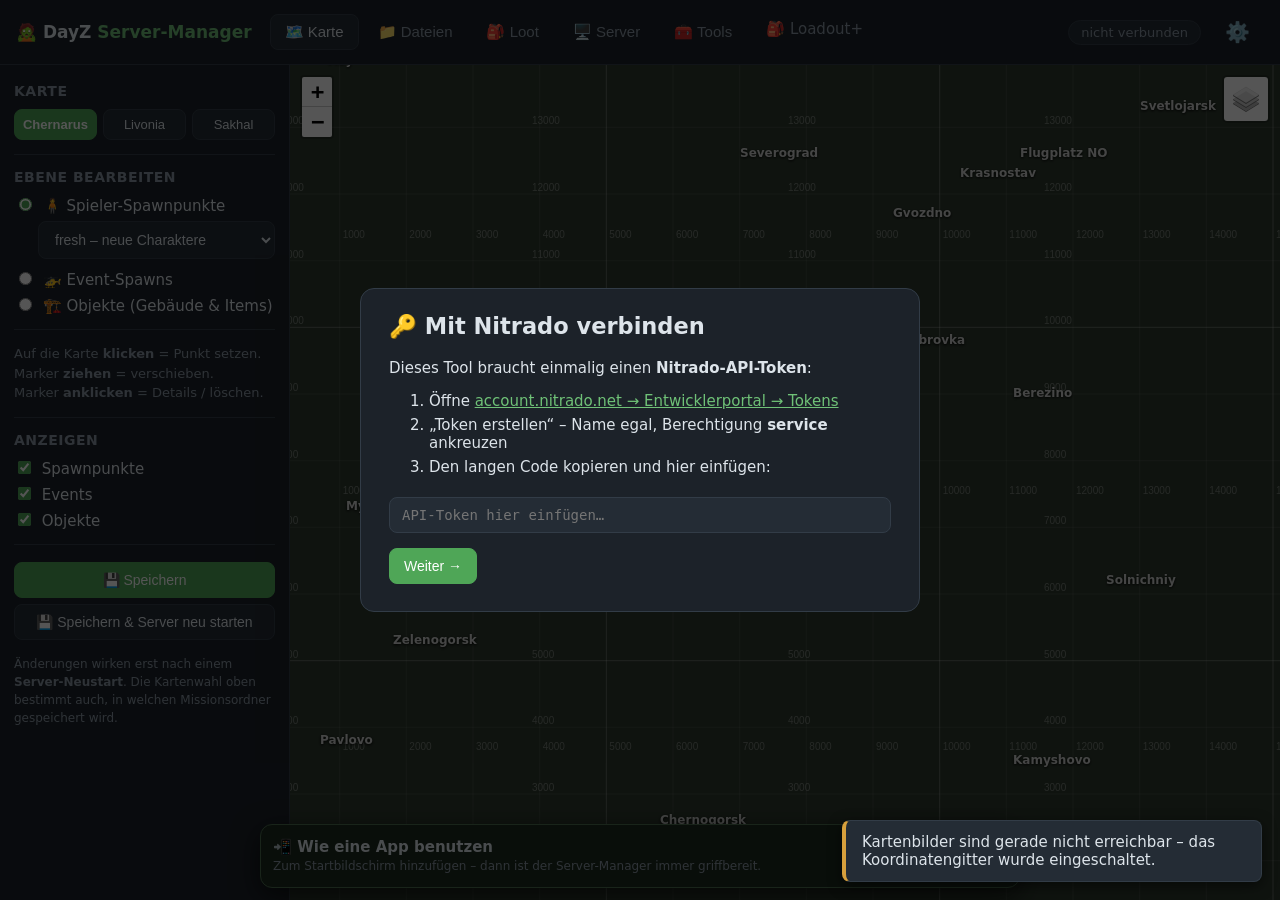
==== commit 60ffcd6e: "Vollständigen Loadout-Bereich und PWA ergänzen" ====
--- a/index.html
+++ b/index.html
@@ -9,6 +9,7 @@
 <meta name="theme-color" content="#1c2229">
 <meta name="apple-mobile-web-app-capable" content="yes">
 <meta name="apple-mobile-web-app-status-bar-style" content="black-translucent">
+<link rel="apple-touch-icon" href="apple-touch-icon.png">
 <link rel="stylesheet" href="vendor/leaflet/leaflet.css">
 <link rel="stylesheet" href="style.css">
 </head>
--- a/style.css
+++ b/style.css
@@ -424,6 +424,7 @@
 
   /* Touch-Ziele etwas größer */
   button { padding: 10px 14px; }
+  button.small { min-height: 42px; padding: 9px 12px; }
   .leaflet-popup-content { font-size: 14px; }
 }
 
